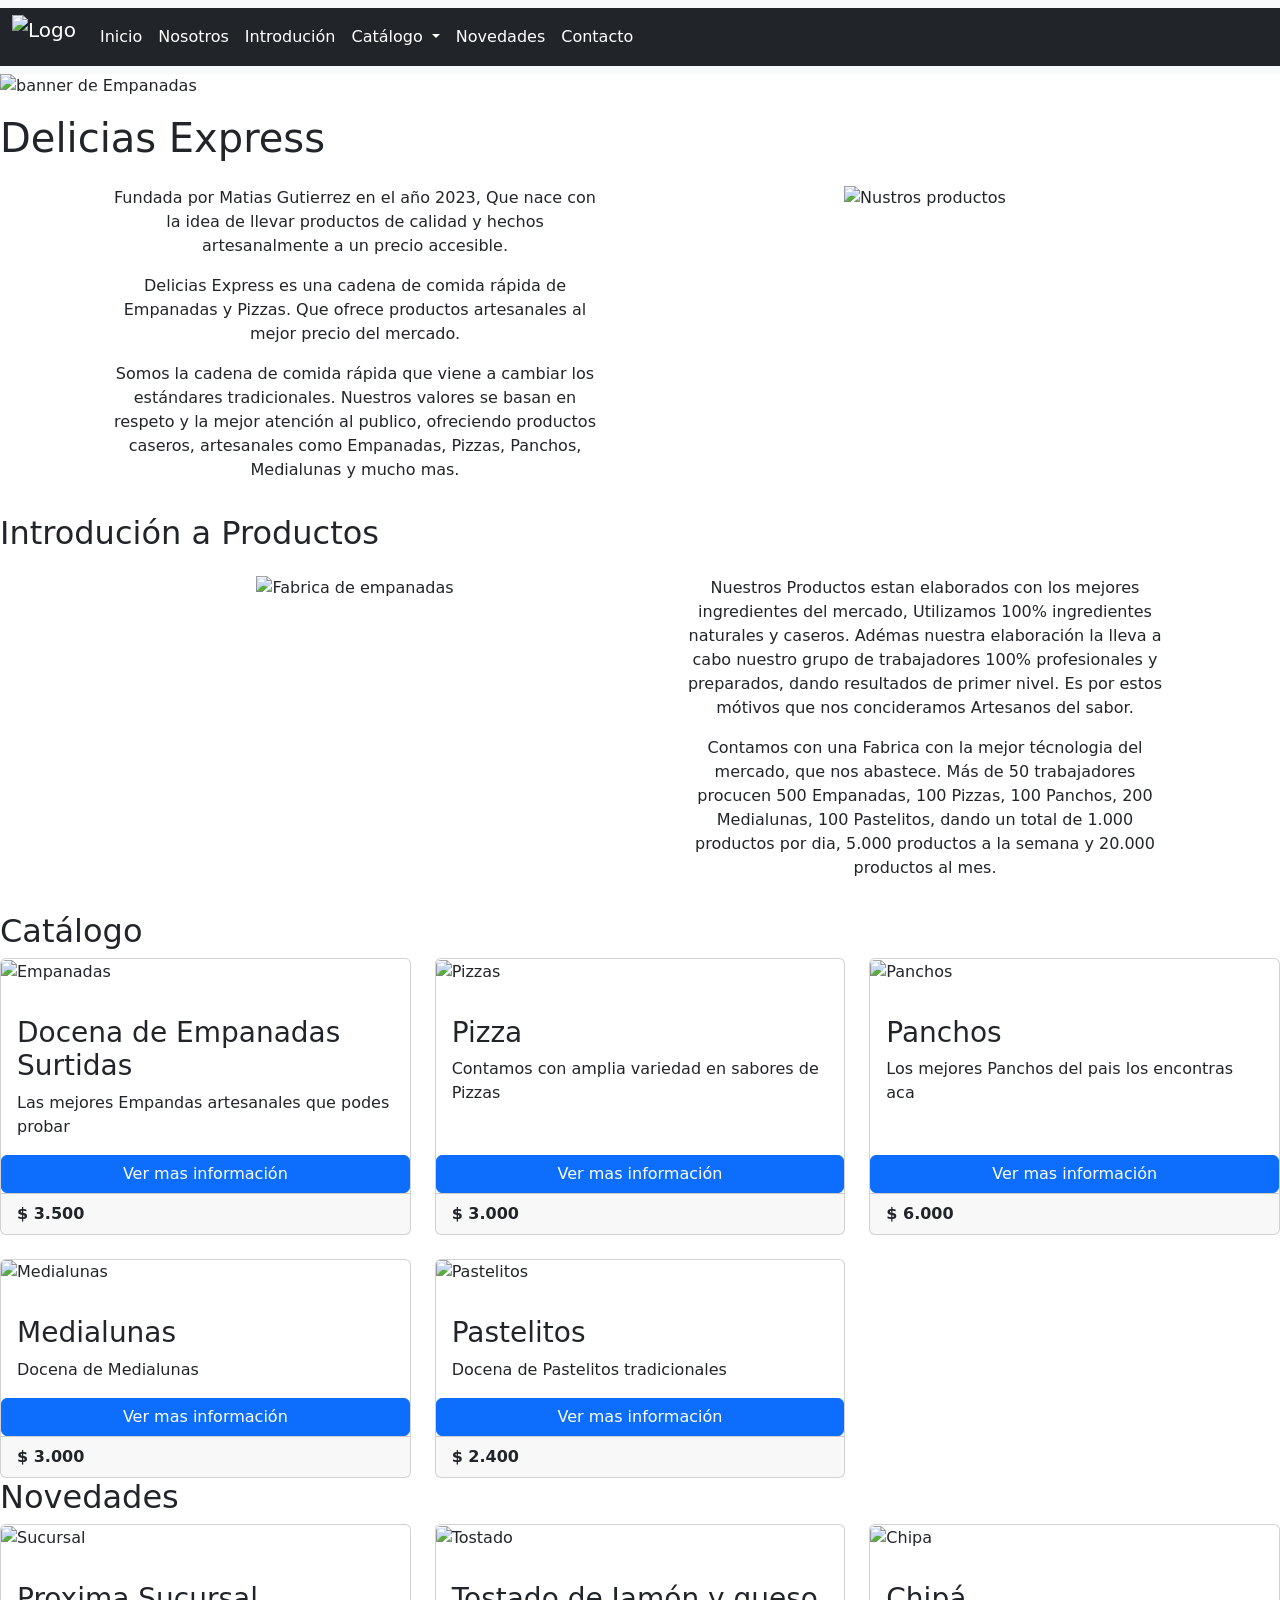
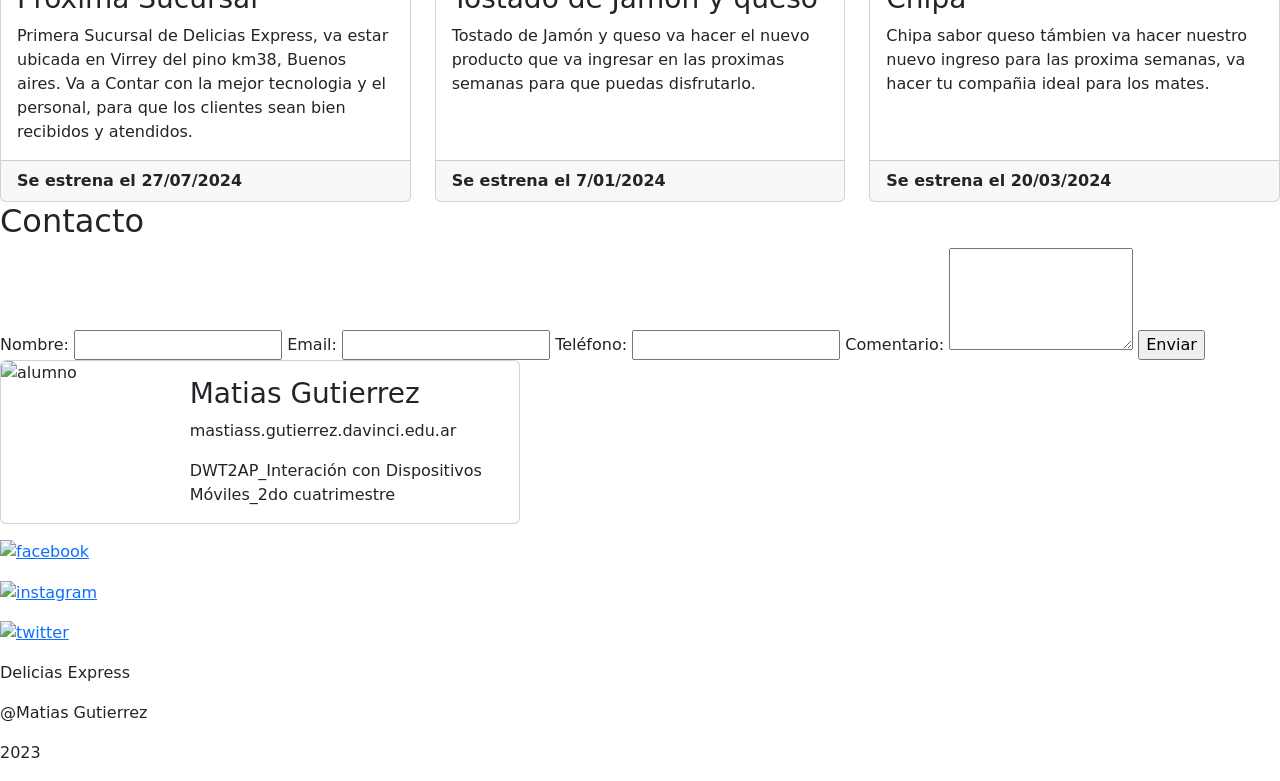
==== index.html @ 2be75b4e "Create index.html" ====
<!DOCTYPE html>
<html lang="es">
<head>
    <meta charset="UTF-8">
    <meta name="viewport" content="width=device-width, initial-scale=1.0">
    <link href="https://cdn.jsdelivr.net/npm/bootstrap@5.3.2/dist/css/bootstrap.min.css" rel="stylesheet" integrity="sha384-T3c6CoIi6uLrA9TneNEoa7RxnatzjcDSCmG1MXxSR1GAsXEV/Dwwykc2MPK8M2HN" crossorigin="anonymous">
    <link rel="stylesheet" href="css/estilo.css">
    <link rel="icon" href="img/LOGO.png">
    <title>Delicias Express</title>
</head>
<body>

   <!--Barra de navegación-->
 <header>
  <nav class="navbar navbar-expand-lg bg-body-tertiary ">
    <div class="container-fluid bg-dark">
      <a class="navbar-brand text-white" href="#inicio">

        <figure class="logo">
          <img src="img/LOGO.png" alt="Logo" width="80px">
        </figure>
      </a>
      
      <button class="navbar-toggler bg-light-subtle" type="button" data-bs-toggle="collapse" data-bs-target="#navbarSupportedContent" aria-controls="navbarSupportedContent" aria-expanded="false" >
        <span class="navbar-toggler-icon bg-light-subtle"></span>
      </button>
      <div class="collapse navbar-collapse" id="navbarSupportedContent">
        <ul class="navbar-nav">
          <li class="nav-1">
            <a class="nav-link active text-white" href="#inicio">Inicio</a>
          </li>
          <li class="nav-2">
            <a class="nav-link text-white" href="#nosotros">Nosotros</a>
          </li>
          <li class="nav-3">
            <a class="nav-link text-white" href="#Introdución">Introdución</a>
          </li>
          <li class="nav-item dropdown">
            <a class="nav-link dropdown-toggle text-white" href="#catálogo" role="button" data-bs-toggle="dropdown" aria-expanded="false">
              Catálogo
            </a>
            <ul class="dropdown-menu bg-dark">
              <li><a class="dropdown-item text-white" href="#1">Lo màs vendido</a></li>
              <li><a class="dropdown-item text-white" href="#2">Delicias</a></li>
            </ul>
          </li>
          <li class="nav-4">
            <a class="nav-link text-white" href="#novedades">Novedades</a>
          </li>
          <li class="nav-5">
            <a class="nav-link text-white" href="#contacto">Contacto</a>
          </li>
        </ul>
      </div>
    </div>
  </nav>
</header>

   <!--Carousel-->

  <div id="inicio">
  <div id="carouselExampleIndicators" class="carousel slide">
    <div class="carousel-indicators">
      <button type="button" data-bs-target="#carouselExampleIndicators" data-bs-slide-to="0" class="active" aria-current="true" aria-label="Slide 1"></button>
      <button type="button" data-bs-target="#carouselExampleIndicators" data-bs-slide-to="1" aria-label="Slide 2"></button>
      <button type="button" data-bs-target="#carouselExampleIndicators" data-bs-slide-to="2" aria-label="Slide 3"></button>
    </div>
    <div class="carousel-inner">
      <div class="carousel-item active">
        <figure>
          <img src="img/banner-1.jpg" class="d-block w-100" alt="banner de Empanadas">
        </figure>
      </div>

      <div class="carousel-item">
        <figure>
          <img src="img/banne-2.jpg" class="d-block w-100" alt="banne de Pizzas">
        </figure>
      </div>

      <div class="carousel-item">
        <figure>
          <img src="img/banner-3.jpg" class="d-block w-100" alt="banner de medialunas">
        </figure>
      </div>
    </div>
    <button class="carousel-control-prev" type="button" data-bs-target="#carouselExampleIndicators" data-bs-slide="prev">
      <span class="carousel-control-prev-icon" aria-hidden="true"></span>
      <span class="visually-hidden">Anterior</span>
    </button>
    <button class="carousel-control-next" type="button" data-bs-target="#carouselExampleIndicators" data-bs-slide="next">
      <span class="carousel-control-next-icon" aria-hidden="true"></span>
      <span class="visually-hidden">Proximo</span>
    </button>
    </div>
    </div>

    <main>
       <!--Nosotros-->

          <section id="nosotros">
            <h1>Delicias Express</h1>
            <div class="container px-4 text-center">
              <div class="row gx-5">

                <div class="col">
                  <div class="p-3">
                    <p>Fundada por Matias Gutierrez en el año 2023, Que nace con la idea de llevar productos de calidad y hechos artesanalmente a un precio accesible. </p>
                    <p>Delicias Express es una cadena de comida rápida de Empanadas y Pizzas. Que ofrece productos artesanales al mejor precio del mercado.
                    </p>
                    <p>Somos la cadena de comida rápida que viene a cambiar los estándares tradicionales. Nuestros valores se basan en respeto y la mejor atención al publico, ofreciendo productos caseros, artesanales como Empanadas, Pizzas, Panchos, Medialunas y mucho mas.
                    </p>
                  </div>
                </div>

                <div class="col">
                 <div class="p-3">
                  <figure>
                    <img src="img/productos.jpg" alt="Nustros productos">
                  </figure>
                 </div>
                </div>
              </div>
            </div>
           
        </section>

        <section id="Introdución">
        <h2>Introdución a Productos</h2>
        <div class="container px-4 text-center">
          <div class="row gx-5">
            <div class="col">

             <div class="p-3">
              <figure>
                <img src="img/fabrica.jpg" alt="Fabrica de empanadas">
              </figure>
             </div>
            </div>

            <div class="col">
              <div class="p-3">
                <p>Nuestros Productos estan elaborados con los mejores ingredientes del mercado, Utilizamos 100% ingredientes naturales y caseros. Adémas nuestra elaboración la lleva a cabo nuestro grupo de trabajadores 100% profesionales y preparados, dando resultados de primer nivel. Es por estos mótivos que nos concideramos Artesanos del sabor.</p>
      
                <p>Contamos con una Fabrica con la mejor técnologia del mercado, que nos abastece. Más de 50 trabajadores procucen 500 Empanadas, 100 Pizzas, 100 Panchos, 200 Medialunas, 100 Pastelitos, dando un total de 1.000 productos por dia, 5.000 productos a la semana y 20.000 productos al mes. </p>
              </div>
            </div>
          </div>
        </div>
         
    </section>
       
          <!--Productos-->

          <section id="catálogo">

            <h2>Catálogo</h2>
            <div class="row row-cols-1 row-cols-md-3 g-4">
              <!--Producto 1-->
              <div class="col">
                <div class="card h-100" id="1">
                    <!--Imagen-->
                    <figure>
                      <img src="img/Empanadas.jpg" class="card-img-top" alt="Empanadas">
                    </figure>
                  <div class="card-body">
                      <!--Titulo-->
                    <h3 class="card-title">Docena de Empanadas Surtidas</h3>
                      <!--Texto-->
                    <p class="card-text">Las mejores Empandas artesanales que podes probar</p>
                  </div>
                      <!--Ventana modal-->
                  <button type="button" class="btn btn-primary" data-bs-toggle="modal" data-bs-target="#exampleModal">
                   Ver mas información
                  </button>
                  <div class="modal fade" id="exampleModal" tabindex="-1" aria-labelledby="exampleModalLabel" aria-hidden="true">
                    <div class="modal-dialog">
                      <div class="modal-content">
                        <div class="modal-header">
                          <h3 class="modal-title fs-5" id="exampleModalLabel">Docena de Empanadas Surtidas</h3>
                        </div>
                        <div class="modal-body">
                          <strong>Detalle: Incluye 12 unidades de Empanadas de dintindos sabores a elección, Carne, Pollo, Jamón y queso, Espinaca, Humita, Barbacoa y mucho más.</strong>
                        </div>
                        <figure>
                        <img src="img/Empanadas.jpg" class="img-fluid" alt="Empanadas" id="imagenmodal">
                      </figure>
                        <div class="modal-body">
                         <p>Precio: $ 3.500</p> 
                        </div>
                        <div class="modal-footer">
                          <button type="button" class="btn btn-secondary" data-bs-dismiss="modal">Cerrar</button>
                          <button class="boton01"><a href="archivo.html">Comprar</a></button>
                        </div>
                      </div>
                    </div>
                  </div>
                    <!--Precio-->
                  <div class="card-footer">
                    <strong>$ 3.500</strong>
                  </div>
                </div>
              </div>
  
              <!--Producto 2-->
              <div class="col">
                <div class="card h-100" id="01">
                   <!--Imagen-->
                   <figure>
                     <img src="img/Pizza.jpg" class="card-img-top" alt="Pizzas">
                   </figure>
                  <div class="card-body">
                     <!--Titulo-->
                    <h3 class="card-title">Pizza</h3>
                     <!--Texto-->
                    <p class="card-text">Contamos con amplia variedad en sabores de Pizzas</p>
                  </div>
                   <!--Ventana modal-->
                  <button type="button" class="btn btn-primary" data-bs-toggle="modal" data-bs-target="#dosModal">
                    Ver mas información
                  </button>
                  <div class="modal fade" id="dosModal" tabindex="-1" aria-labelledby="dosModalLabel" aria-hidden="true">
                    <div class="modal-dialog">
                      <div class="modal-content">
                        <div class="modal-header">
                          <h3 class="modal-title fs-5" id="dosModalLabel">Pizzas</h3>
                          <button type="button" class="btn-close" data-bs-dismiss="modal" aria-label="Close"></button>
                        </div>
                        <div class="modal-body">
                          <strong>Detalle: Contamos con variedad en sabores de Pizzas como, Pizza Muzarella, Pizza de Jamón y morron, Pizza Napolitana y mucho más.</strong>  
                        </div>
                        <figure>
                        <img src="img/Pizza.jpg" class="img-fluid" alt="Pizzas" >
                        </figure>
                        <div class="modal-body">
                         <p>Precio: $ 3.000</p>
                        </div>
                        <div class="modal-footer">
                          <button type="button" class="btn btn-secondary" data-bs-dismiss="modal">Cerrar</button>
                          <button class="boton01"><a href="archivo.html">Comprar</a></button>
                        </div>
                      </div>
                    </div>
                  </div>
                   <!--Precio-->
                  <div class="card-footer">
                    <strong>$ 3.000</strong>
                  </div>
                </div>
              </div>
  
              <!--Producto 3-->
              <div class="col">
                <div class="card h-100" id="001">
                   <!--Imagen-->
                   <figure>
                     <img src="img/panchos.jpg" class="card-img-top" alt="Panchos">
                   </figure>
                  <div class="card-body">
                     <!--Titulo-->
                    <h3 class="card-title">Panchos</h3>
                     <!--Texto-->
                    <p class="card-text">Los mejores Panchos del pais los encontras aca</p>
                  </div>
                    <!--Ventana modal-->
                  <button type="button" class="btn btn-primary" data-bs-toggle="modal" data-bs-target="#tresModal">
                    Ver mas información
                  </button>
                  <div class="modal fade" id="tresModal" tabindex="-1" aria-labelledby="tresModalLabel" aria-hidden="true">
                    <div class="modal-dialog">
                      <div class="modal-content">
                        <div class="modal-header">
                          <h3 class="modal-title fs-5" id="tresModalLabel">Panchos</h3>
                          <button type="button" class="btn-close" data-bs-dismiss="modal" aria-label="Close"></button>
                        </div>
                        <div class="modal-body">
                          <strong>Detalle: Incluye 4 unidades de Panchos de difrentes sabores. Podes escoger entre Pancho argentino, Pancho americano, Pancho mexicano, Pancho aleman. y mucho más.</strong>
                        </div>
                        <figure>
                        <img src="img/panchos.jpg" class="img-fluid" alt="Panchos">
                        </figure>
                        <div class="modal-body">
                         <p>Precio: $ 6.000</p> 
                        </div>
                        <div class="modal-footer">
                          <button type="button" class="btn btn-secondary" data-bs-dismiss="modal">Cerrar</button>
                          <button class="boton01"><a href="archivo.html">Comprar</a></button>
                        </div>
                      </div>
                    </div>
                  </div>
                   <!--Precio-->
                  <div class="card-footer">
                    <strong>$ 6.000</strong>
                  </div>
                </div>
              </div>
  
              <!--Producto 4-->
              <div class="col">
                  <div class="card h-100" id="2">
                    <!--Imagen-->
                    <figure>
                      <img src="img/medialunas.jpg" class="card-img-top" alt="Medialunas">
                    </figure>
                    <div class="card-body">
                      <!--Titulo-->
                      <h3 class="card-title">Medialunas</h3>
                      <!--Texto-->
                      <p class="card-text">Docena de Medialunas</p>
                    </div>
                      <!--Ventana modal-->
                    <button type="button" class="btn btn-primary" data-bs-toggle="modal" data-bs-target="#cuatroModal">
                      Ver mas información
                    </button>
                    <div class="modal fade" id="cuatroModal" tabindex="-1" aria-labelledby="cuatroModalLabel" aria-hidden="true">
                      <div class="modal-dialog">
                        <div class="modal-content">
                          <div class="modal-header">
                            <h3 class="modal-title fs-5" id="cuatroModalLabel">Medialunas</h3>
                            <button type="button" class="btn-close" data-bs-dismiss="modal" aria-label="Close"></button>
                          </div>
                          <div class="modal-body">
                            <strong>Detalle: Incluye 12 unidades de Medialunas de manteca o grasa. Podes combinarlas támbien.</strong>
                          </div>
                          <figure>
                          <img src="img/medialunas.jpg" class="img-fluid" alt="Medialunas" >
                        </figure>
                          <div class="modal-body">
                          <p>Precio: $ 3.000</p> 
                          </div>
                          <div class="modal-footer">
                            <button type="button" class="btn btn-secondary" data-bs-dismiss="modal">Cerrar</button>
                            <button class="boton01"><a href="archivo.html">Comprar</a></button>
                          </div>
                        </div>
                      </div>
                    </div>
                      <!--Precio-->
                    <div class="card-footer">
                      <strong>$ 3.000</strong>
                    </div>
                  </div>
                </div>
  
                <!--Producto 5-->
                <div class="col">
                  <div class="card h-100" id="02">
                    <!--Imagen-->
                    <figure>
                      <img src="img/pastelitos.jpg" class="card-img-top" alt="Pastelitos">
                    </figure>
                    <div class="card-body">
                      <!--Titulo-->
                      <h3 class="card-title">Pastelitos</h3>
                      <!--Texto-->
                      <p class="card-text">Docena de Pastelitos tradicionales</p>
                    </div>
                    <!--Ventana modal-->
                    <button type="button" class="btn btn-primary" data-bs-toggle="modal" data-bs-target="#cincoModal">
                      Ver mas información
                    </button>
                    <div class="modal fade" id="cincoModal" tabindex="-1" aria-labelledby="cincoModalLabel" aria-hidden="true">
                      <div class="modal-dialog">
                        <div class="modal-content">
                          <div class="modal-header">
                            <h3 class="modal-title fs-5" id="cincoModalLabel">Pastelitos</h3>
                            <button type="button" class="btn-close" data-bs-dismiss="modal" aria-label="Close"></button>
                          </div>
                          <div class="modal-body">
                           <strong>Detalle: Incluye 12 unidades de Pastelitos de menbrillo y batata, ideal para acompañar con el mate o café.</strong> 
  
                          </div>
                          <figure>
                          <img src="img/pastelitos.jpg" class="img-fluid" alt="Pastelitos" >
                        </figure>
                          <div class="modal-body">
                            <p>Precio: $ 2.400</p> 
                          </div>
                          <div class="modal-footer">
                            <button type="button" class="btn btn-secondary" data-bs-dismiss="modal">Cerrar</button>
                            <button class="boton01"><a href="archivo.html">Comprar</a></button>
                          </div>
                        </div>
                      </div>
                    </div>
            
                    <!--Precio-->
                    <div class="card-footer">
                   <strong>$ 2.400</strong>
                    </div>
                  </div>
                </div>
            </div>
          </section>

        <!--Novedades-->
        <section id="novedades">

          <h2>Novedades</h2>
          <div class="row row-cols-1 row-cols-md-3 g-4">
            <div class="col">
              <div class="card h-100">
                <figure>
                  <img src="img/franquicia.jpg" class="card-img-top" alt="Sucursal">
                </figure>
                <div class="card-body">
                  <h3 class="card-title">Proxima Sucursal</h3>
                  <p class="card-text">Primera Sucursal de Delicias Express, va estar ubicada en Virrey del pino km38, Buenos aires.
                   Va a Contar con la mejor tecnologia y el personal, para que los clientes sean bien recibidos y atendidos.
                  </p>
                </div>
                <div class="card-footer">
                  <strong>Se estrena el 27/07/2024</strong>
                </div>
              </div>
            </div>
            <div class="col">
              <div class="card h-100">
                <figure>
                  <img src="img/tostado.jpg" class="card-img-top" alt="Tostado">
                </figure>
                <div class="card-body">
                  <h3 class="card-title">Tostado de Jamón y queso</h3>
                  <p class="card-text">Tostado de Jamón y queso va hacer el nuevo producto que va ingresar en las proximas semanas para que puedas disfrutarlo. </p>
                </div>
                <div class="card-footer">
                  <small class="text-body-secondary"></small>
                <strong>Se estrena el 7/01/2024</strong>
                </div>
              </div>
            </div>
            <div class="col">
              <div class="card h-100">
                <figure>
                  <img src="img/chipa.jpg" class="card-img-top" alt="Chipa">
                </figure>
                <div class="card-body">
                  <h3 class="card-title">Chipá</h3>
                  <p class="card-text">Chipa sabor queso támbien va hacer nuestro nuevo ingreso para las proxima semanas, va hacer tu compañia ideal para los mates.</p>
                </div>
                <div class="card-footer">
                 <strong>Se estrena el 20/03/2024</strong>
                </div>
              </div>
            </div>
          </div>
        </section>

        <!--Contacto-->      
        <section id="contacto">
          <h2>Contacto</h2>

          <div class="formulario">
            <form action="#" method="post">
              <label for="nombre">Nombre:</label>
              <input type="text" id="nombre" name="nombre" required>
              
              <label for="email">Email:</label>
              <input type="email" id="email" name="email" required>
              
              <label for="telefono">Teléfono:</label>
              <input type="tel" id="telefono" name="telefono" required>
              
              <label for="comentario">Comentario:</label>
              <textarea id="comentario" name="comentario" rows="4" required></textarea>
              
              <input type="submit" value="Enviar">
            </form>
          </div>
        </section>
      </main>
      
       <!--Datos de alumnos-->
      <footer>
       <div id="datos">
        <div class="card mb-3" style="max-width: 520px;">
          <div class="row g-0">
            <div class="col-md-4">
                <img src="img/Imagen-mia.jpg" class="img-fluid rounded-start" alt="alumno">
            </div>
            <div class="col-md-8">
              <div class="card-body">
                <h3 class="card-title">Matias Gutierrez</h3>
                <p class="card-text">mastiass.gutierrez.davinci.edu.ar</p>
                <p class="card-text">DWT2AP_Interación con Dispositivos Móviles_2do cuatrimestre</p>
              </div>
            </div>
          </div>
        </div>
      </div>
      <div id="info">
        <div class="logofooter2">
        <figure>
            <a href="https://www.facebook.com/"><img src="img/facebook.png" alt="facebook"></a>
        </figure>
        <figure>
            <a href="https://www.instagram.com/"><img src="img/instagram.png" alt="instagram"></a>
        </figure>
        <figure>
            <a href="https://www.twitter.com/"><img src="img/twitter.png" alt="twitter"></a>
        </figure>
    </div>
        <div>
        <p>Delicias Express</p>
        <p>@Matias Gutierrez</p>
        <p>2023</p>
        </div>
    </div>
      </footer>
      
      <script src="https://cdn.jsdelivr.net/npm/bootstrap@5.3.2/dist/js/bootstrap.bundle.min.js" integrity="sha384-C6RzsynM9kWDrMNeT87bh95OGNyZPhcTNXj1NW7RuBCsyN/o0jlpcV8Qyq46cDfL" crossorigin="anonymous"></script>
</body>
</html>
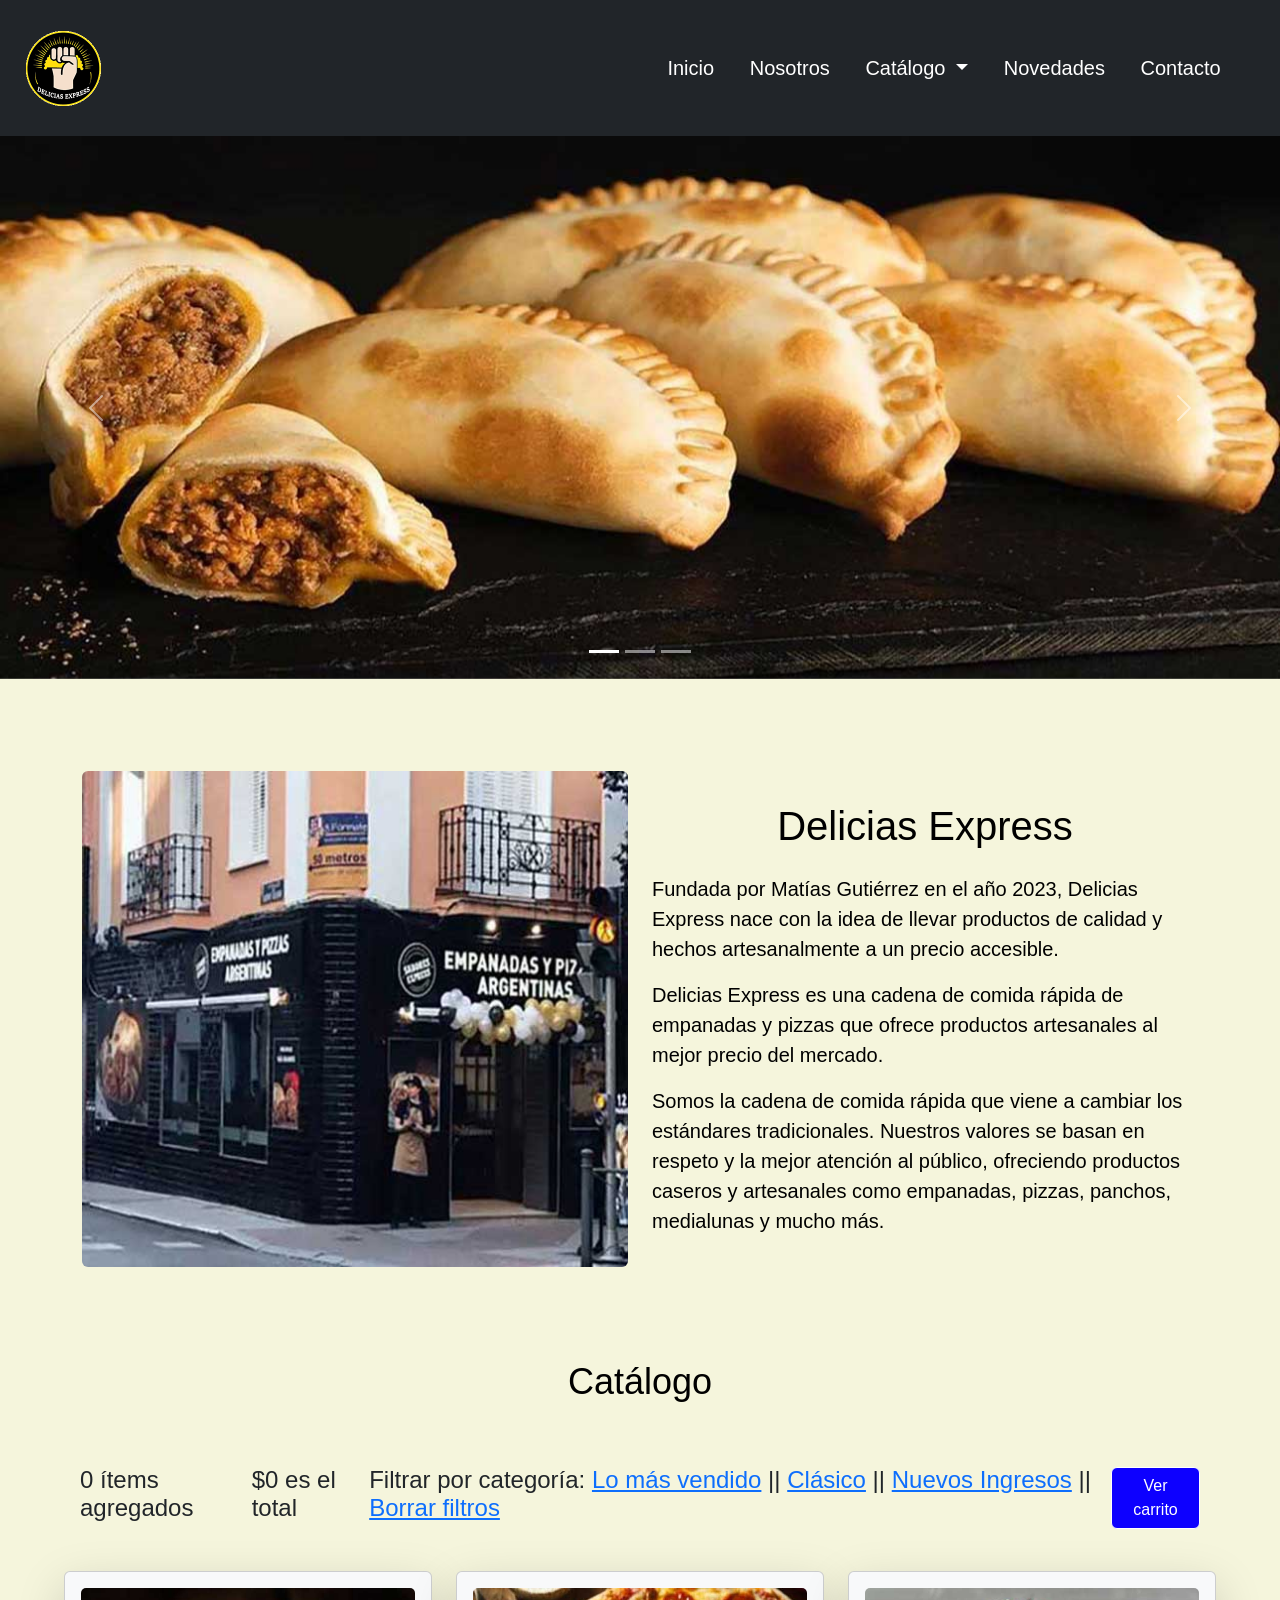
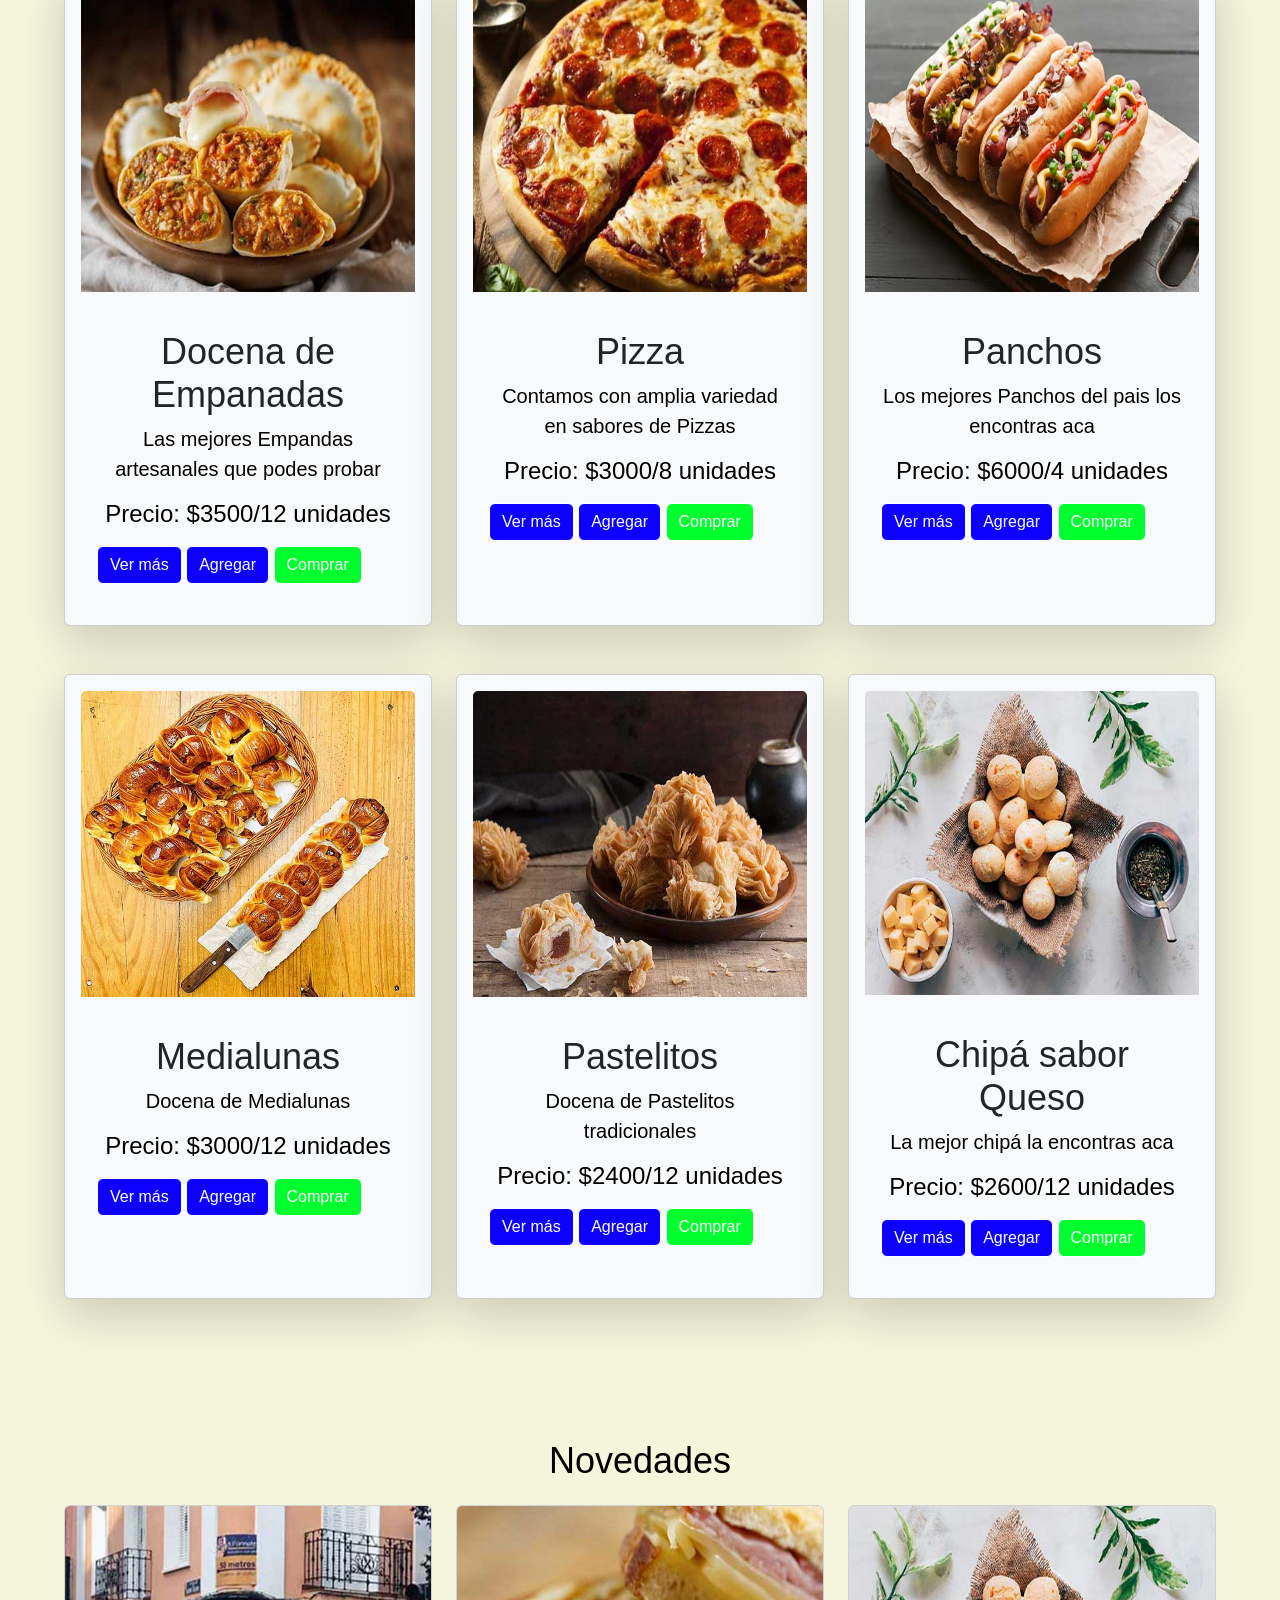
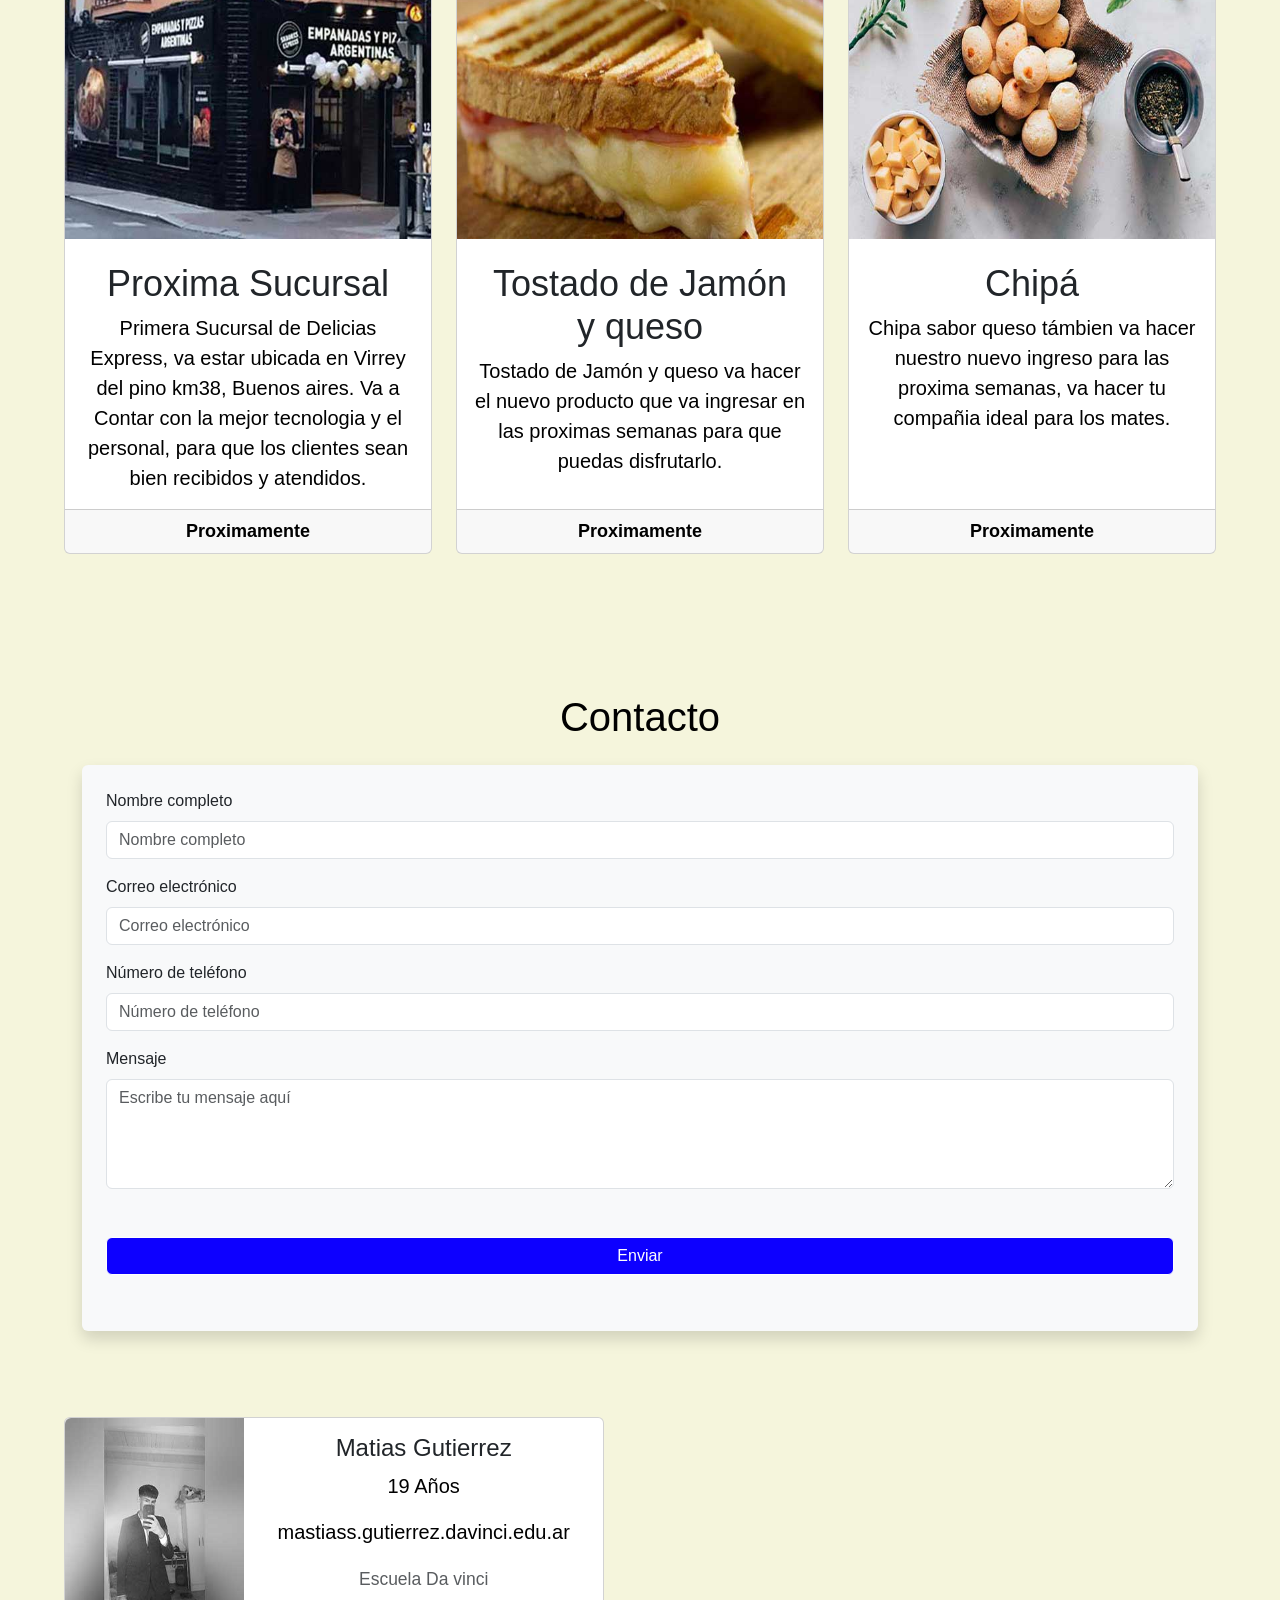
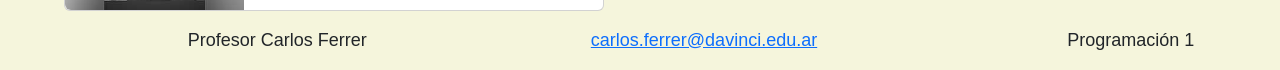
==== commit c4ea0aaa: "Add files via upload" ====
--- a/index.html
+++ b/index.html
@@ -1,514 +1,613 @@
-<!DOCTYPE html>
-<html lang="es">
-<head>
-    <meta charset="UTF-8">
-    <meta name="viewport" content="width=device-width, initial-scale=1.0">
-    <link href="https://cdn.jsdelivr.net/npm/bootstrap@5.3.2/dist/css/bootstrap.min.css" rel="stylesheet" integrity="sha384-T3c6CoIi6uLrA9TneNEoa7RxnatzjcDSCmG1MXxSR1GAsXEV/Dwwykc2MPK8M2HN" crossorigin="anonymous">
-    <link rel="stylesheet" href="css/estilo.css">
-    <link rel="icon" href="img/LOGO.png">
-    <title>Delicias Express</title>
-</head>
-<body>
-
-   <!--Barra de navegación-->
- <header>
-  <nav class="navbar navbar-expand-lg bg-body-tertiary ">
-    <div class="container-fluid bg-dark">
-      <a class="navbar-brand text-white" href="#inicio">
-
-        <figure class="logo">
-          <img src="img/LOGO.png" alt="Logo" width="80px">
-        </figure>
-      </a>
-      
-      <button class="navbar-toggler bg-light-subtle" type="button" data-bs-toggle="collapse" data-bs-target="#navbarSupportedContent" aria-controls="navbarSupportedContent" aria-expanded="false" >
-        <span class="navbar-toggler-icon bg-light-subtle"></span>
-      </button>
-      <div class="collapse navbar-collapse" id="navbarSupportedContent">
-        <ul class="navbar-nav">
-          <li class="nav-1">
-            <a class="nav-link active text-white" href="#inicio">Inicio</a>
-          </li>
-          <li class="nav-2">
-            <a class="nav-link text-white" href="#nosotros">Nosotros</a>
-          </li>
-          <li class="nav-3">
-            <a class="nav-link text-white" href="#Introdución">Introdución</a>
-          </li>
-          <li class="nav-item dropdown">
-            <a class="nav-link dropdown-toggle text-white" href="#catálogo" role="button" data-bs-toggle="dropdown" aria-expanded="false">
-              Catálogo
-            </a>
-            <ul class="dropdown-menu bg-dark">
-              <li><a class="dropdown-item text-white" href="#1">Lo màs vendido</a></li>
-              <li><a class="dropdown-item text-white" href="#2">Delicias</a></li>
-            </ul>
-          </li>
-          <li class="nav-4">
-            <a class="nav-link text-white" href="#novedades">Novedades</a>
-          </li>
-          <li class="nav-5">
-            <a class="nav-link text-white" href="#contacto">Contacto</a>
-          </li>
-        </ul>
-      </div>
-    </div>
-  </nav>
-</header>
-
-   <!--Carousel-->
-
-  <div id="inicio">
-  <div id="carouselExampleIndicators" class="carousel slide">
-    <div class="carousel-indicators">
-      <button type="button" data-bs-target="#carouselExampleIndicators" data-bs-slide-to="0" class="active" aria-current="true" aria-label="Slide 1"></button>
-      <button type="button" data-bs-target="#carouselExampleIndicators" data-bs-slide-to="1" aria-label="Slide 2"></button>
-      <button type="button" data-bs-target="#carouselExampleIndicators" data-bs-slide-to="2" aria-label="Slide 3"></button>
-    </div>
-    <div class="carousel-inner">
-      <div class="carousel-item active">
-        <figure>
-          <img src="img/banner-1.jpg" class="d-block w-100" alt="banner de Empanadas">
-        </figure>
-      </div>
-
-      <div class="carousel-item">
-        <figure>
-          <img src="img/banne-2.jpg" class="d-block w-100" alt="banne de Pizzas">
-        </figure>
-      </div>
-
-      <div class="carousel-item">
-        <figure>
-          <img src="img/banner-3.jpg" class="d-block w-100" alt="banner de medialunas">
-        </figure>
-      </div>
-    </div>
-    <button class="carousel-control-prev" type="button" data-bs-target="#carouselExampleIndicators" data-bs-slide="prev">
-      <span class="carousel-control-prev-icon" aria-hidden="true"></span>
-      <span class="visually-hidden">Anterior</span>
-    </button>
-    <button class="carousel-control-next" type="button" data-bs-target="#carouselExampleIndicators" data-bs-slide="next">
-      <span class="carousel-control-next-icon" aria-hidden="true"></span>
-      <span class="visually-hidden">Proximo</span>
-    </button>
-    </div>
-    </div>
-
-    <main>
-       <!--Nosotros-->
-
-          <section id="nosotros">
-            <h1>Delicias Express</h1>
-            <div class="container px-4 text-center">
-              <div class="row gx-5">
-
-                <div class="col">
-                  <div class="p-3">
-                    <p>Fundada por Matias Gutierrez en el año 2023, Que nace con la idea de llevar productos de calidad y hechos artesanalmente a un precio accesible. </p>
-                    <p>Delicias Express es una cadena de comida rápida de Empanadas y Pizzas. Que ofrece productos artesanales al mejor precio del mercado.
-                    </p>
-                    <p>Somos la cadena de comida rápida que viene a cambiar los estándares tradicionales. Nuestros valores se basan en respeto y la mejor atención al publico, ofreciendo productos caseros, artesanales como Empanadas, Pizzas, Panchos, Medialunas y mucho mas.
-                    </p>
-                  </div>
-                </div>
-
-                <div class="col">
-                 <div class="p-3">
-                  <figure>
-                    <img src="img/productos.jpg" alt="Nustros productos">
-                  </figure>
-                 </div>
-                </div>
-              </div>
-            </div>
-           
-        </section>
-
-        <section id="Introdución">
-        <h2>Introdución a Productos</h2>
-        <div class="container px-4 text-center">
-          <div class="row gx-5">
-            <div class="col">
-
-             <div class="p-3">
-              <figure>
-                <img src="img/fabrica.jpg" alt="Fabrica de empanadas">
-              </figure>
-             </div>
-            </div>
-
-            <div class="col">
-              <div class="p-3">
-                <p>Nuestros Productos estan elaborados con los mejores ingredientes del mercado, Utilizamos 100% ingredientes naturales y caseros. Adémas nuestra elaboración la lleva a cabo nuestro grupo de trabajadores 100% profesionales y preparados, dando resultados de primer nivel. Es por estos mótivos que nos concideramos Artesanos del sabor.</p>
-      
-                <p>Contamos con una Fabrica con la mejor técnologia del mercado, que nos abastece. Más de 50 trabajadores procucen 500 Empanadas, 100 Pizzas, 100 Panchos, 200 Medialunas, 100 Pastelitos, dando un total de 1.000 productos por dia, 5.000 productos a la semana y 20.000 productos al mes. </p>
-              </div>
-            </div>
-          </div>
-        </div>
-         
-    </section>
-       
-          <!--Productos-->
-
-          <section id="catálogo">
-
-            <h2>Catálogo</h2>
-            <div class="row row-cols-1 row-cols-md-3 g-4">
-              <!--Producto 1-->
-              <div class="col">
-                <div class="card h-100" id="1">
-                    <!--Imagen-->
-                    <figure>
-                      <img src="img/Empanadas.jpg" class="card-img-top" alt="Empanadas">
-                    </figure>
-                  <div class="card-body">
-                      <!--Titulo-->
-                    <h3 class="card-title">Docena de Empanadas Surtidas</h3>
-                      <!--Texto-->
-                    <p class="card-text">Las mejores Empandas artesanales que podes probar</p>
-                  </div>
-                      <!--Ventana modal-->
-                  <button type="button" class="btn btn-primary" data-bs-toggle="modal" data-bs-target="#exampleModal">
-                   Ver mas información
-                  </button>
-                  <div class="modal fade" id="exampleModal" tabindex="-1" aria-labelledby="exampleModalLabel" aria-hidden="true">
-                    <div class="modal-dialog">
-                      <div class="modal-content">
-                        <div class="modal-header">
-                          <h3 class="modal-title fs-5" id="exampleModalLabel">Docena de Empanadas Surtidas</h3>
-                        </div>
-                        <div class="modal-body">
-                          <strong>Detalle: Incluye 12 unidades de Empanadas de dintindos sabores a elección, Carne, Pollo, Jamón y queso, Espinaca, Humita, Barbacoa y mucho más.</strong>
-                        </div>
-                        <figure>
-                        <img src="img/Empanadas.jpg" class="img-fluid" alt="Empanadas" id="imagenmodal">
-                      </figure>
-                        <div class="modal-body">
-                         <p>Precio: $ 3.500</p> 
-                        </div>
-                        <div class="modal-footer">
-                          <button type="button" class="btn btn-secondary" data-bs-dismiss="modal">Cerrar</button>
-                          <button class="boton01"><a href="archivo.html">Comprar</a></button>
-                        </div>
-                      </div>
-                    </div>
-                  </div>
-                    <!--Precio-->
-                  <div class="card-footer">
-                    <strong>$ 3.500</strong>
-                  </div>
-                </div>
-              </div>
-  
-              <!--Producto 2-->
-              <div class="col">
-                <div class="card h-100" id="01">
-                   <!--Imagen-->
-                   <figure>
-                     <img src="img/Pizza.jpg" class="card-img-top" alt="Pizzas">
-                   </figure>
-                  <div class="card-body">
-                     <!--Titulo-->
-                    <h3 class="card-title">Pizza</h3>
-                     <!--Texto-->
-                    <p class="card-text">Contamos con amplia variedad en sabores de Pizzas</p>
-                  </div>
-                   <!--Ventana modal-->
-                  <button type="button" class="btn btn-primary" data-bs-toggle="modal" data-bs-target="#dosModal">
-                    Ver mas información
-                  </button>
-                  <div class="modal fade" id="dosModal" tabindex="-1" aria-labelledby="dosModalLabel" aria-hidden="true">
-                    <div class="modal-dialog">
-                      <div class="modal-content">
-                        <div class="modal-header">
-                          <h3 class="modal-title fs-5" id="dosModalLabel">Pizzas</h3>
-                          <button type="button" class="btn-close" data-bs-dismiss="modal" aria-label="Close"></button>
-                        </div>
-                        <div class="modal-body">
-                          <strong>Detalle: Contamos con variedad en sabores de Pizzas como, Pizza Muzarella, Pizza de Jamón y morron, Pizza Napolitana y mucho más.</strong>  
-                        </div>
-                        <figure>
-                        <img src="img/Pizza.jpg" class="img-fluid" alt="Pizzas" >
-                        </figure>
-                        <div class="modal-body">
-                         <p>Precio: $ 3.000</p>
-                        </div>
-                        <div class="modal-footer">
-                          <button type="button" class="btn btn-secondary" data-bs-dismiss="modal">Cerrar</button>
-                          <button class="boton01"><a href="archivo.html">Comprar</a></button>
-                        </div>
-                      </div>
-                    </div>
-                  </div>
-                   <!--Precio-->
-                  <div class="card-footer">
-                    <strong>$ 3.000</strong>
-                  </div>
-                </div>
-              </div>
-  
-              <!--Producto 3-->
-              <div class="col">
-                <div class="card h-100" id="001">
-                   <!--Imagen-->
-                   <figure>
-                     <img src="img/panchos.jpg" class="card-img-top" alt="Panchos">
-                   </figure>
-                  <div class="card-body">
-                     <!--Titulo-->
-                    <h3 class="card-title">Panchos</h3>
-                     <!--Texto-->
-                    <p class="card-text">Los mejores Panchos del pais los encontras aca</p>
-                  </div>
-                    <!--Ventana modal-->
-                  <button type="button" class="btn btn-primary" data-bs-toggle="modal" data-bs-target="#tresModal">
-                    Ver mas información
-                  </button>
-                  <div class="modal fade" id="tresModal" tabindex="-1" aria-labelledby="tresModalLabel" aria-hidden="true">
-                    <div class="modal-dialog">
-                      <div class="modal-content">
-                        <div class="modal-header">
-                          <h3 class="modal-title fs-5" id="tresModalLabel">Panchos</h3>
-                          <button type="button" class="btn-close" data-bs-dismiss="modal" aria-label="Close"></button>
-                        </div>
-                        <div class="modal-body">
-                          <strong>Detalle: Incluye 4 unidades de Panchos de difrentes sabores. Podes escoger entre Pancho argentino, Pancho americano, Pancho mexicano, Pancho aleman. y mucho más.</strong>
-                        </div>
-                        <figure>
-                        <img src="img/panchos.jpg" class="img-fluid" alt="Panchos">
-                        </figure>
-                        <div class="modal-body">
-                         <p>Precio: $ 6.000</p> 
-                        </div>
-                        <div class="modal-footer">
-                          <button type="button" class="btn btn-secondary" data-bs-dismiss="modal">Cerrar</button>
-                          <button class="boton01"><a href="archivo.html">Comprar</a></button>
-                        </div>
-                      </div>
-                    </div>
-                  </div>
-                   <!--Precio-->
-                  <div class="card-footer">
-                    <strong>$ 6.000</strong>
-                  </div>
-                </div>
-              </div>
-  
-              <!--Producto 4-->
-              <div class="col">
-                  <div class="card h-100" id="2">
-                    <!--Imagen-->
-                    <figure>
-                      <img src="img/medialunas.jpg" class="card-img-top" alt="Medialunas">
-                    </figure>
-                    <div class="card-body">
-                      <!--Titulo-->
-                      <h3 class="card-title">Medialunas</h3>
-                      <!--Texto-->
-                      <p class="card-text">Docena de Medialunas</p>
-                    </div>
-                      <!--Ventana modal-->
-                    <button type="button" class="btn btn-primary" data-bs-toggle="modal" data-bs-target="#cuatroModal">
-                      Ver mas información
-                    </button>
-                    <div class="modal fade" id="cuatroModal" tabindex="-1" aria-labelledby="cuatroModalLabel" aria-hidden="true">
-                      <div class="modal-dialog">
-                        <div class="modal-content">
-                          <div class="modal-header">
-                            <h3 class="modal-title fs-5" id="cuatroModalLabel">Medialunas</h3>
-                            <button type="button" class="btn-close" data-bs-dismiss="modal" aria-label="Close"></button>
-                          </div>
-                          <div class="modal-body">
-                            <strong>Detalle: Incluye 12 unidades de Medialunas de manteca o grasa. Podes combinarlas támbien.</strong>
-                          </div>
-                          <figure>
-                          <img src="img/medialunas.jpg" class="img-fluid" alt="Medialunas" >
-                        </figure>
-                          <div class="modal-body">
-                          <p>Precio: $ 3.000</p> 
-                          </div>
-                          <div class="modal-footer">
-                            <button type="button" class="btn btn-secondary" data-bs-dismiss="modal">Cerrar</button>
-                            <button class="boton01"><a href="archivo.html">Comprar</a></button>
-                          </div>
-                        </div>
-                      </div>
-                    </div>
-                      <!--Precio-->
-                    <div class="card-footer">
-                      <strong>$ 3.000</strong>
-                    </div>
-                  </div>
-                </div>
-  
-                <!--Producto 5-->
-                <div class="col">
-                  <div class="card h-100" id="02">
-                    <!--Imagen-->
-                    <figure>
-                      <img src="img/pastelitos.jpg" class="card-img-top" alt="Pastelitos">
-                    </figure>
-                    <div class="card-body">
-                      <!--Titulo-->
-                      <h3 class="card-title">Pastelitos</h3>
-                      <!--Texto-->
-                      <p class="card-text">Docena de Pastelitos tradicionales</p>
-                    </div>
-                    <!--Ventana modal-->
-                    <button type="button" class="btn btn-primary" data-bs-toggle="modal" data-bs-target="#cincoModal">
-                      Ver mas información
-                    </button>
-                    <div class="modal fade" id="cincoModal" tabindex="-1" aria-labelledby="cincoModalLabel" aria-hidden="true">
-                      <div class="modal-dialog">
-                        <div class="modal-content">
-                          <div class="modal-header">
-                            <h3 class="modal-title fs-5" id="cincoModalLabel">Pastelitos</h3>
-                            <button type="button" class="btn-close" data-bs-dismiss="modal" aria-label="Close"></button>
-                          </div>
-                          <div class="modal-body">
-                           <strong>Detalle: Incluye 12 unidades de Pastelitos de menbrillo y batata, ideal para acompañar con el mate o café.</strong> 
-  
-                          </div>
-                          <figure>
-                          <img src="img/pastelitos.jpg" class="img-fluid" alt="Pastelitos" >
-                        </figure>
-                          <div class="modal-body">
-                            <p>Precio: $ 2.400</p> 
-                          </div>
-                          <div class="modal-footer">
-                            <button type="button" class="btn btn-secondary" data-bs-dismiss="modal">Cerrar</button>
-                            <button class="boton01"><a href="archivo.html">Comprar</a></button>
-                          </div>
-                        </div>
-                      </div>
-                    </div>
-            
-                    <!--Precio-->
-                    <div class="card-footer">
-                   <strong>$ 2.400</strong>
-                    </div>
-                  </div>
-                </div>
-            </div>
-          </section>
-
-        <!--Novedades-->
-        <section id="novedades">
-
-          <h2>Novedades</h2>
-          <div class="row row-cols-1 row-cols-md-3 g-4">
-            <div class="col">
-              <div class="card h-100">
-                <figure>
-                  <img src="img/franquicia.jpg" class="card-img-top" alt="Sucursal">
-                </figure>
-                <div class="card-body">
-                  <h3 class="card-title">Proxima Sucursal</h3>
-                  <p class="card-text">Primera Sucursal de Delicias Express, va estar ubicada en Virrey del pino km38, Buenos aires.
-                   Va a Contar con la mejor tecnologia y el personal, para que los clientes sean bien recibidos y atendidos.
-                  </p>
-                </div>
-                <div class="card-footer">
-                  <strong>Se estrena el 27/07/2024</strong>
-                </div>
-              </div>
-            </div>
-            <div class="col">
-              <div class="card h-100">
-                <figure>
-                  <img src="img/tostado.jpg" class="card-img-top" alt="Tostado">
-                </figure>
-                <div class="card-body">
-                  <h3 class="card-title">Tostado de Jamón y queso</h3>
-                  <p class="card-text">Tostado de Jamón y queso va hacer el nuevo producto que va ingresar en las proximas semanas para que puedas disfrutarlo. </p>
-                </div>
-                <div class="card-footer">
-                  <small class="text-body-secondary"></small>
-                <strong>Se estrena el 7/01/2024</strong>
-                </div>
-              </div>
-            </div>
-            <div class="col">
-              <div class="card h-100">
-                <figure>
-                  <img src="img/chipa.jpg" class="card-img-top" alt="Chipa">
-                </figure>
-                <div class="card-body">
-                  <h3 class="card-title">Chipá</h3>
-                  <p class="card-text">Chipa sabor queso támbien va hacer nuestro nuevo ingreso para las proxima semanas, va hacer tu compañia ideal para los mates.</p>
-                </div>
-                <div class="card-footer">
-                 <strong>Se estrena el 20/03/2024</strong>
-                </div>
-              </div>
-            </div>
-          </div>
-        </section>
-
-        <!--Contacto-->      
-        <section id="contacto">
-          <h2>Contacto</h2>
-
-          <div class="formulario">
-            <form action="#" method="post">
-              <label for="nombre">Nombre:</label>
-              <input type="text" id="nombre" name="nombre" required>
-              
-              <label for="email">Email:</label>
-              <input type="email" id="email" name="email" required>
-              
-              <label for="telefono">Teléfono:</label>
-              <input type="tel" id="telefono" name="telefono" required>
-              
-              <label for="comentario">Comentario:</label>
-              <textarea id="comentario" name="comentario" rows="4" required></textarea>
-              
-              <input type="submit" value="Enviar">
-            </form>
-          </div>
-        </section>
-      </main>
-      
-       <!--Datos de alumnos-->
-      <footer>
-       <div id="datos">
-        <div class="card mb-3" style="max-width: 520px;">
-          <div class="row g-0">
-            <div class="col-md-4">
-                <img src="img/Imagen-mia.jpg" class="img-fluid rounded-start" alt="alumno">
-            </div>
-            <div class="col-md-8">
-              <div class="card-body">
-                <h3 class="card-title">Matias Gutierrez</h3>
-                <p class="card-text">mastiass.gutierrez.davinci.edu.ar</p>
-                <p class="card-text">DWT2AP_Interación con Dispositivos Móviles_2do cuatrimestre</p>
-              </div>
-            </div>
-          </div>
-        </div>
-      </div>
-      <div id="info">
-        <div class="logofooter2">
-        <figure>
-            <a href="https://www.facebook.com/"><img src="img/facebook.png" alt="facebook"></a>
-        </figure>
-        <figure>
-            <a href="https://www.instagram.com/"><img src="img/instagram.png" alt="instagram"></a>
-        </figure>
-        <figure>
-            <a href="https://www.twitter.com/"><img src="img/twitter.png" alt="twitter"></a>
-        </figure>
-    </div>
-        <div>
-        <p>Delicias Express</p>
-        <p>@Matias Gutierrez</p>
-        <p>2023</p>
-        </div>
-    </div>
-      </footer>
-      
-      <script src="https://cdn.jsdelivr.net/npm/bootstrap@5.3.2/dist/js/bootstrap.bundle.min.js" integrity="sha384-C6RzsynM9kWDrMNeT87bh95OGNyZPhcTNXj1NW7RuBCsyN/o0jlpcV8Qyq46cDfL" crossorigin="anonymous"></script>
-</body>
-</html>
+<!DOCTYPE html>
+<html lang="es">
+<head>
+    <meta charset="UTF-8">
+    <meta name="viewport" content="width=device-width, initial-scale=1.0">
+    <link href="https://cdn.jsdelivr.net/npm/bootstrap@5.3.2/dist/css/bootstrap.min.css" rel="stylesheet" integrity="sha384-T3c6CoIi6uLrA9TneNEoa7RxnatzjcDSCmG1MXxSR1GAsXEV/Dwwykc2MPK8M2HN" crossorigin="anonymous">
+    <link rel="stylesheet" href="css/estilos.css">
+    <link rel="icon" href="img/LOGO.png">
+    <title>Delicias Express</title>
+</head>
+<body>
+
+ <!-- Barra de navegación -->
+<header>
+  <nav class="navbar navbar-expand-lg bg-body-tertiary">
+    <div class="container-fluid bg-dark">
+      <!-- Logo alineado a la izquierda -->
+      <a class="navbar-brand text-white" href="#inicio">
+        <img src="img/LOGO.png" alt="Logo" width="75px">
+      </a>
+      <!-- Botón de colapso -->
+      <button class="navbar-toggler bg-light-subtle" type="button" data-bs-toggle="collapse" data-bs-target="#navbarSupportedContent" aria-controls="navbarSupportedContent" aria-expanded="false" aria-label="Toggle navigation">
+        <span class="navbar-toggler-icon"></span>
+      </button>
+      <!-- Contenido del menú -->
+      <div class="collapse navbar-collapse" id="navbarSupportedContent">
+        <!-- Secciones alineadas a la derecha con espaciado -->
+        <ul class="navbar-nav ms-auto justify-content-end pe-3">
+          <li class="nav-item">
+            <a class="nav-link text-white" href="#inicio">Inicio</a>
+          </li>
+          <li class="nav-item">
+            <a class="nav-link text-white" href="#nosotros">Nosotros</a>
+          </li>
+          <li class="nav-item dropdown">
+            <a class="nav-link dropdown-toggle text-white" href="#catalogo" role="button" data-bs-toggle="dropdown" aria-expanded="false">
+              Catálogo
+            </a>
+            <ul class="dropdown-menu bg-dark">
+              <li><a class="dropdown-item text-white" href="#1">Lo más vendido</a></li>
+              <li><a class="dropdown-item text-white" href="#2">Delicias</a></li>
+            </ul>
+          </li>
+          <li class="nav-item">
+            <a class="nav-link text-white" href="#novedades">Novedades</a>
+          </li>
+          <li class="nav-item">
+            <a class="nav-link text-white" href="#contacto">Contacto</a>
+          </li>
+        </ul>
+      </div>
+    </div>
+  </nav>
+</header>
+
+   <!--Carousel-->
+  <div id="inicio">
+  <div id="carouselExampleIndicators" class="carousel slide">
+    <div class="carousel-indicators">
+      <button type="button" data-bs-target="#carouselExampleIndicators" data-bs-slide-to="0" class="active" aria-current="true" aria-label="Slide 1"></button>
+      <button type="button" data-bs-target="#carouselExampleIndicators" data-bs-slide-to="1" aria-label="Slide 2"></button>
+      <button type="button" data-bs-target="#carouselExampleIndicators" data-bs-slide-to="2" aria-label="Slide 3"></button>
+    </div>
+    <div class="carousel-inner">
+      <div class="carousel-item active">
+        <img src="img/banner-1.jpg" class="d-block w-100" alt="banner de Empanadas">
+      </div>
+      <div class="carousel-item">
+        <img src="img/banne-2.jpg" class="d-block w-100" alt="banne de Pizzas">
+      </div>
+      <div class="carousel-item">
+        <img src="img/banner-3.jpg" class="d-block w-100" alt="banner de medialunas">
+      </div>
+    </div>
+    <button class="carousel-control-prev" type="button" data-bs-target="#carouselExampleIndicators" data-bs-slide="prev">
+      <span class="carousel-control-prev-icon" aria-hidden="true"></span>
+      <span class="visually-hidden">Previous</span>
+    </button>
+    <button class="carousel-control-next" type="button" data-bs-target="#carouselExampleIndicators" data-bs-slide="next">
+      <span class="carousel-control-next-icon" aria-hidden="true"></span>
+      <span class="visually-hidden">Next</span>
+    </button>
+    </div>
+    </div>
+
+    <main>
+    <!-- Nosotros -->
+    <section id="nosotros">
+      <div class="container">
+        <div class="row align-items-center">
+          <!-- Imagen a la izquierda -->
+          <div class="col-md-6">    
+        <img src="img/franquicia.jpg" alt="Delicias Express" class="img-fluid rounded">
+          </div>
+     <!-- Texto a la derecha -->
+    <div class="col-md-6 text-left">
+      <h1 class="mb-4">Delicias Express</h1>
+      <p>
+        Fundada por Matías Gutiérrez en el año 2023, Delicias Express nace con la idea de llevar productos 
+        de calidad y hechos artesanalmente a un precio accesible.
+      </p>
+      <p>
+        Delicias Express es una cadena de comida rápida de empanadas y pizzas que ofrece productos artesanales 
+        al mejor precio del mercado.
+      </p>
+      <p>
+        Somos la cadena de comida rápida que viene a cambiar los estándares tradicionales. Nuestros valores 
+        se basan en respeto y la mejor atención al público, ofreciendo productos caseros y artesanales como 
+        empanadas, pizzas, panchos, medialunas y mucho más.
+      </p>
+        </div>
+        </div>
+      </div>
+    </section>
+
+
+        <!--Productos-->
+ 
+        <section id="catalogo">
+            <h2 class="titulo">Catálogo</h2>
+            <div id="minicarrito">
+                <h4><span id="itemsAgregados">0</span> ítems agregados</h4>
+                <h4>$<span id="total">0</span> es el total</h4>
+                <h4>Filtrar por categoría: <a href="#" data-category="Categoría 1">Lo más vendido</a> || <a href="#"
+                        data-category="Categoría 2">Clásico</a> || <a href="#"
+                        data-category="Categoría 3">Nuevos Ingresos</a> || <a href="#">Borrar filtros</a></h4>
+
+
+                <button type="submit" class="btn btn-primary" id="btn-ver-carrito" data-bs-toggle="modal"
+                    data-bs-target="#modalCarrito">Ver carrito</button>
+            </div>
+            <div class="productos">
+                <div class="row" id="1">
+                    <div class="col-lg-4 d-flex justify-content-center">
+                        <div class="card shadow-lg p-3 mb-5 bg-body-tertiary rounded" style="width: 25rem;">
+                            <div class="category" data-category="Categoría 1" data-productid="1">
+                                <figure>
+                                    <img src="img/Empanadas.jpg" class="card-img-top"
+                                        alt="Empanadas">
+                                </figure>
+                                <div class="card-body">
+                                    <h2 class="card-title">Docena de Empanadas</h2>
+                                    <p class="card-text">Las mejores Empandas artesanales que podes probar</p>
+                                    <h3>Precio: $<span>3500</span>/12 unidades</h3>
+                                    <button type="submit" class="btn btn-primary" data-bs-toggle="modal"
+                                        data-bs-target="#myModal">Ver más</button>
+                                    <button type="submit" class="btn btn-primary" data-bs-toggle="modal"
+                                        onclick="addToCart(1)">Agregar</button>
+                                        <button id="boton" type="button" class="btn btn-primary" data-bs-toggle="modal" data-bs-target="#exampleModal">
+                                         Comprar
+                                        </button>
+                                </div>
+                            </div>
+                        </div>
+                    </div>
+                    <div class="col-lg-4 d-flex justify-content-center">
+                        <div class="card shadow-lg p-3 mb-5 bg-body-tertiary rounded" style="width: 25rem;">
+                            <div class="category" data-category="Categoría 2" data-productid="2" id="1">
+                                <figure>
+                                    <img src="img/Pizza.jpg" class="card-img-top"
+                                        alt="Pizzas">
+                                </figure>
+                                <div class="card-body">
+                                    <h2 class="card-title">Pizza</h2>
+                                    <p class="card-text">Contamos con amplia variedad en sabores de Pizzas
+                                      
+                                    </p>
+                                    <h3>Precio: $<span>3000</span>/8 unidades</h3>
+                                    <button type="submit" class="btn btn-primary" data-bs-toggle="modal"
+                                        data-bs-target="#myModal1">Ver más</button>
+                                    <button type="submit" class="btn btn-primary" data-bs-toggle="modal"
+                                        onclick="addToCart(2)">Agregar</button>
+                                        <button id="boton" type="button" class="btn btn-primary" data-bs-toggle="modal" data-bs-target="#exampleModal">
+                                          Comprar
+                                         </button>
+                                </div>
+                            </div>
+                        </div>
+                    </div>
+                    <div class="col-lg-4 d-flex justify-content-center">
+                        <div class="card shadow-lg p-3 mb-5 bg-body-tertiary rounded" style="width: 25rem;">
+                            <div class="category" data-category="Categoría 3" data-productid="3" id="1">
+                                <figure>
+                                    <img src="img/panchos.jpg" class="card-img-top"
+                                        alt="Panchos"></figure>
+                                    <div class="card-body">
+                                
+                                <h2 class="card-title">Panchos</h2>
+                                <p class="card-text">Los mejores Panchos del pais los encontras aca</p>
+                                <h3>Precio: $<span>6000</span>/4 unidades</h3>
+                                <button type="submit" class="btn btn-primary" data-bs-toggle="modal"
+                                    data-bs-target="#myModal2">Ver más</button>
+                                <button type="submit" class="btn btn-primary" data-bs-toggle="modal"
+                                    onclick="addToCart(3)">Agregar</button>
+                                    <button id="boton" type="button" class="btn btn-primary" data-bs-toggle="modal" data-bs-target="#exampleModal">
+                                      Comprar
+                                     </button>
+                            </div>
+                        </div>
+                    </div>
+                </div>
+            </div>
+            <div class="row">
+                <div class="col-lg-4 d-flex justify-content-center">
+                    <div class="card shadow-lg p-3 mb-5 bg-body-tertiary rounded" style="width: 25rem;">
+                        <div class="category" data-category="Categoría 1" data-productid="4" id="2">
+                            <figure>
+                                <img src="img/medialunas.jpg" class="card-img-top" alt="Medialunas">
+                            </figure>
+                            <div class="card-body">
+                                <h2 class="card-title">Medialunas</h2>
+                                <p class="card-text">Docena de Medialunas</p>
+                                <h3>Precio: $<span>3000</span>/12 unidades</h3>
+                                <button type="submit" class="btn btn-primary" data-bs-toggle="modal"
+                                    data-bs-target="#myModal3">Ver más</button>
+                                <button type="submit" class="btn btn-primary" data-bs-toggle="modal"
+                                    onclick="addToCart(4)">Agregar</button>
+                                    <button id="boton" type="button" class="btn btn-primary" data-bs-toggle="modal" data-bs-target="#exampleModal">
+                                      Comprar
+                                     </button>
+                            </div>
+                        </div>
+                    </div>
+                </div>
+                <div class="col-lg-4 d-flex justify-content-center">
+                    <div class="card shadow-lg p-3 mb-5 bg-body-tertiary rounded" style="width: 25rem;">
+                        <div class="category" data-category="Categoría 2" data-productid="5" id="2">
+                            <figure>
+                                <img src="img/pastelitos.jpg" class="card-img-top"
+                                    alt="pastelitos">
+                            </figure>
+                            <div class="card-body">
+                                <h2 class="card-title">Pastelitos</h2>
+                                <p class="card-text">Docena de Pastelitos tradicionales</p>
+                                <h3>Precio: $<span>2400</span>/12 unidades</h3>
+                                <button type="submit" class="btn btn-primary" data-bs-toggle="modal"
+                                    data-bs-target="#myModal4">Ver más</button>
+                                <button type="submit" class="btn btn-primary" data-bs-toggle="modal"
+                                    onclick="addToCart(5)">Agregar</button>
+                                    <button id="boton" type="button" class="btn btn-primary" data-bs-toggle="modal" data-bs-target="#exampleModal">
+                                      Comprar
+                                     </button>
+                            </div>
+                        </div>
+                    </div>
+                </div>
+                <div class="col-lg-4 d-flex justify-content-center">
+                    <div class="card shadow-lg p-3 mb-5 bg-body-tertiary rounded" style="width: 25rem;">
+                        <div class="category" data-category="Categoría 3" data-productid="6" id="2">
+                            <figure>
+                                <img src="img/chipa.jpg" class="card-img-top"
+                                    alt="Chipá">
+                            </figure>
+                            <div class="card-body">
+                                <h2 class="card-title">Chipá sabor Queso</h2>
+                                <p class="card-text">La mejor chipá la encontras aca</p>
+                                <h3>Precio: $<span>2600</span>/12 unidades</h3>
+                                <button type="submit" class="btn btn-primary" data-bs-toggle="modal"
+                                    data-bs-target="#myModal5">Ver más</button>
+                                <button type="submit" class="btn btn-primary" data-bs-toggle="modal"
+                                    onclick="addToCart(6)">Agregar</button>
+                                    <button id="boton" type="button" class="btn btn-primary" data-bs-toggle="modal" data-bs-target="#exampleModal">
+                                      Comprar
+                                     </button>
+                            </div>
+                        </div>
+                    </div>
+                </div>
+            </div>
+    </div>
+    </section>
+    <section>
+        <!-- Modal -->
+<div class="modal fade" id="exampleModal" tabindex="-1" aria-labelledby="exampleModalLabel" aria-hidden="true">
+  <div class="modal-dialog">
+    <div class="modal-content">
+      <div class="modal-header">
+        <h3 class="modal-title fs-2" id="exampleModalLabel">Formulario de Compra</h3>
+        <button type="button" class="btn-close" data-bs-dismiss="modal" aria-label="Close"></button>
+      </div>
+      <div class="modal-body">
+        
+        <form id="checkout-form">
+          <h3>Información del cliente:</h3>
+          <label for="nombre">Nombre:</label>
+          <input type="text" id="nombre" required><br>
+      
+          <label for="telefono">Teléfono:</label>
+          <input type="tel" id="telefono" required><br>
+      
+          <label for="email">Email:</label>
+          <input type="email" id="email" required><br>
+      
+          <label for="lugarEntrega">Lugar de entrega:</label>
+          <input type="text" id="lugarEntrega" required><br>
+      
+          <label for="fechaEntrega">Fecha de entrega:</label>
+          <input type="date" id="fechaEntrega" required><br>
+      
+          <h3>Información de pago:</h3>
+          <label for="metodoPago">Método de pago:</label>
+          <select id="metodoPago" required>
+            <option value="tarjeta">Tarjeta de crédito</option>
+            <option value="efectivo">Efectivo</option>
+          </select><br>
+      
+          <label for="cuotas">Cuotas:</label>
+          <input type="number" id="cuotas" min="1"><br>
+        </div>
+        <div class="modal-footer">
+          <button type="button" class="btn btn-secondary" data-bs-dismiss="modal">Close</button>
+          <button id="butoon" type="submit" class="btn btn-secondary">Completar compra</button>
+        </form>
+      </div>
+    </div>
+  </div>
+</div>
+        
+        <div class="modal" id="myModal" tabindex="-1">
+            <div class="modal-dialog">
+                <div class="modal-content">
+                    <div class="modal-header">
+                        <h2 class="modal-title">Docena de Empanadas</h2>
+                        <button type="button" class="btn-close" data-bs-dismiss="modal"
+                            aria-label="Cerrar"></button>
+                    </div>
+                    <div class="modal-body">
+                        <figure>
+                            <img src="img/Empanadas.jpg" class="card-img-top" alt="Empanadas">
+                        </figure>
+                        <p>Detalle: Incluye 12 unidades de Empanadas de dintindos sabores a elección, Carne, Pollo, Jamón y queso, Espinaca, Humita, Barbacoa y mucho más.</p>
+                        <h3>$3000 / 12 unidades.</h3>
+                        <p>Se aceptan todas las tarjetas de crédito y débito, además de poder pagar en efectivo
+                            en
+                            los puntos de pago Pago Fácil y Rapipago.</p>
+                    </div>
+                    <div class="modal-footer">
+                        <button type="submit" class="btn btn-primary" data-bs-toggle="modal"
+                            onclick="addToCart(1)">Agregar</button>
+                    </div>
+                </div>
+            </div>
+        </div>
+        <div class="modal" id="myModal1" tabindex="-1">
+            <div class="modal-dialog">
+                <div class="modal-content">
+                    <div class="modal-header">
+                        <h2 class="modal-title">Pizza</h2>
+                        <button type="button" class="btn-close" data-bs-dismiss="modal"
+                            aria-label="Cerrar"></button>
+                    </div>
+                    <div class="modal-body">
+                        <figure>
+                            <img src="img/Pizza.jpg" class="card-img-top"
+                                alt="Pizzas">
+                        </figure>
+                        <p>Detalle: Contamos con variedad en sabores de Pizzas como, Pizza Muzarella, Pizza de Jamón y morron, Pizza Napolitana y mucho más.</p>
+                        <h3>$3000 / 8 unidades.</h3>
+                        <p>Se aceptan todas las tarjetas de crédito y débito, además de poder pagar en efectivo
+                            en
+                            los puntos de pago Pago Fácil y Rapipago.</p>
+                    </div>
+                    <div class="modal-footer">
+                        <button type="submit" class="btn btn-primary" data-bs-toggle="modal"
+                            onclick="addToCart(2)">Agregar</button>
+                    </div>
+                </div>
+            </div>
+        </div>
+        <div class="modal" id="myModal2" tabindex="-1">
+            <div class="modal-dialog">
+                <div class="modal-content">
+                    <div class="modal-header">
+                        <h2 class="modal-title">Panchos</h2>
+                        <button type="button" class="btn-close" data-bs-dismiss="modal"
+                            aria-label="Cerrar"></button>
+                    </div>
+                    <div class="modal-body">
+                        <figure>
+                            <img src="img/panchos.jpg" class="card-img-top"
+                                alt="Panchos">
+                        </figure>
+                        <p>Detalle: Incluye 4 unidades de Panchos de difrentes sabores. Podes escoger entre Pancho argentino, Pancho americano, Pancho mexicano, Pancho aleman. y mucho más.</p>
+                        <h3>$6000 /4 unidades.</h3>
+                        <p>Se aceptan todas las tarjetas de crédito y débito, además de poder pagar en efectivo
+                            en
+                            los puntos de pago Pago Fácil y Rapipago.</p>
+                    </div>
+                    <div class="modal-footer">
+                        <button type="submit" class="btn btn-primary" data-bs-toggle="modal"
+                            onclick="addToCart(3)">Agregar</button>
+                    </div>
+                </div>
+            </div>
+        </div>
+        <div class="modal" id="myModal3" tabindex="-1">
+            <div class="modal-dialog">
+                <div class="modal-content">
+                    <div class="modal-header">
+                        <h2 class="modal-title">Medialunas</h2>
+                        <button type="button" class="btn-close" data-bs-dismiss="modal"
+                            aria-label="Cerrar"></button>
+                    </div>
+                    <div class="modal-body">
+                        <figure>
+                            <img src="img/medialunas.jpg" class="card-img-top" alt="Medialunas">
+                        </figure>
+                        <p>Detalle: Incluye 12 unidades de Medialunas de manteca o grasa. Podes combinarlas támbien.</p>
+                        <h3>$3000 / 12 unidades.</h3>
+                        <p>Se aceptan todas las tarjetas de crédito y débito, además de poder pagar en efectivo
+                            en
+                            los puntos de pago Pago Fácil y Rapipago.</p>
+                    </div>
+                    <div class="modal-footer">
+                        <button type="submit" class="btn btn-primary" data-bs-toggle="modal"
+                            onclick="addToCart(4)">Agregar</button>
+                    </div>
+                </div>
+            </div>
+        </div>
+        <div class="modal" id="myModal4" tabindex="-1">
+            <div class="modal-dialog">
+                <div class="modal-content">
+                    <div class="modal-header">
+                        <h2 class="modal-title">Pastelitos</h2>
+                        <button type="button" class="btn-close" data-bs-dismiss="modal"
+                            aria-label="Cerrar"></button>
+                    </div>
+                    <div class="modal-body">
+                        <figure>
+                            <img src="img/pastelitos.jpg" class="card-img-top"
+                                alt="pastelitos">
+                        </figure>
+                        <p>Detalle: Incluye 12 unidades de Pastelitos de menbrillo y batata, ideal para acompañar con el mate o café.</p>
+                        <h3>$2400 / 12 unidades.</h3>
+                        <p>Se aceptan todas las tarjetas de crédito y débito, además de poder pagar en efectivo
+                            en
+                            los puntos de pago Pago Fácil y Rapipago.</p>
+                    </div>
+                    <div class="modal-footer">
+                        <button type="submit" class="btn btn-primary" data-bs-toggle="modal"
+                            onclick="addToCart(5)">Agregar</button>
+                    </div>
+                </div>
+            </div>
+        </div>
+        <div class="modal" id="myModal5" tabindex="-1">
+            <div class="modal-dialog">
+                <div class="modal-content">
+                    <div class="modal-header">
+                        <h2 class="modal-title">Chipá Sabor Queso</h2>
+                        <button type="button" class="btn-close" data-bs-dismiss="modal"
+                            aria-label="Cerrar"></button>
+                    </div>
+                    <div class="modal-body">
+                        <figure>
+                            <img src="img/chipa.jpg" class="card-img-top"
+                                alt="Chipa">
+                        </figure>
+                        <p>Chipa sabor queso es nuestro nuevo ingreso, es ideal para la compañia del mate o café.</p>
+                        <h3>$2600 / 12 unidades.</h3>
+                        <p>Se aceptan todas las tarjetas de crédito y débito, además de poder pagar en efectivo
+                            en
+                            los puntos de pago Pago Fácil y Rapipago.</p>
+                    </div>
+                    <div class="modal-footer">
+                        <button type="submit" class="btn btn-primary" data-bs-toggle="modal"
+                            onclick="addToCart(6)">Agregar</button>
+                    </div>
+                </div>
+            </div>
+        </div>
+        
+        <!--carrito-->
+        <div class="modal" id="modalCarrito" tabindex="-1">
+            <div class="modal-dialog">
+                <div class="modal-content">
+                    <h2 class="modal-title">Carrito</h2>
+                    <div class="modal-header">
+                        <p>Total en carrito: <span id="modalTotalItems">0</span></p>
+                        <p>Total precio: $<span id="modalTotalPrice">0.00</span></p>
+                    </div>
+                    <div class="modal-body">
+                      <ul id="cartItemList" class="cart-list">
+                      </ul>
+                    </div>
+
+                    <button type="button" class="btn-close" data-bs-dismiss="modal" aria-label="Cerrar"></button>
+                  </div>
+                </div>
+        </div>
+        
+
+    </section>
+       
+        <!--Novedades-->
+        <section id="novedades">
+
+          <h2>Novedades</h2>
+          <div class="row row-cols-1 row-cols-md-3 g-4">
+            <div class="col">
+              <div class="card h-100">
+                <img src="img/franquicia.jpg" class="card-img-top" alt="Sucursal">
+                <div class="card-body">
+                  <h2 class="card-title">Proxima Sucursal</h2>
+                  <p class="card-text">Primera Sucursal de Delicias Express, va estar ubicada en Virrey del pino km38, Buenos aires.
+                   Va a Contar con la mejor tecnologia y el personal, para que los clientes sean bien recibidos y atendidos.
+                  </p>
+                </div>
+                <div class="card-footer">
+                  <small class="text-body-secondary"></small>
+                  <strong>Proximamente</strong>
+                </div>
+              </div>
+            </div>
+            <div class="col">
+              <div class="card h-100">
+                <img src="img/tostado.jpg" class="card-img-top" alt="Tostado">
+                <div class="card-body">
+                  <h2 class="card-title">Tostado de Jamón y queso</h2>
+                  <p class="card-text">Tostado de Jamón y queso va hacer el nuevo producto que va ingresar en las proximas semanas para que puedas disfrutarlo. </p>
+                </div>
+                <div class="card-footer">
+                  <small class="text-body-secondary"></small>
+                <strong>Proximamente</strong>
+                </div>
+              </div>
+            </div>
+            <div class="col">
+              <div class="card h-100">
+                <img src="img/chipa.jpg" class="card-img-top" alt="Chipa">
+                <div class="card-body">
+                  <h2 class="card-title">Chipá</h2>
+                  <p class="card-text">Chipa sabor queso támbien va hacer nuestro nuevo ingreso para las proxima semanas, va hacer tu compañia ideal para los mates.</p>
+                </div>
+                <div class="card-footer">
+                  <small class="text-body-secondary"></small>
+                 <strong>Proximamente</strong>
+                </div>
+              </div>
+            </div>
+          </div>
+        </section>
+
+      <!-- Contacto -->
+      <section id="contacto" class="container py-5">
+        <h1 class="text-center mb-4">Contacto</h1>
+        <form id="contactForm" class="shadow p-4 rounded bg-light needs-validation" novalidate>
+          <div class="mb-3">
+            <label for="nombre" class="form-label">Nombre completo</label>
+            <input type="text" id="nombre" class="form-control" placeholder="Nombre completo" required>
+            <div class="invalid-feedback">Por favor, ingresa tu nombre completo.</div>
+          </div>
+          <div class="mb-3">
+            <label for="correo" class="form-label">Correo electrónico</label>
+            <input type="email" id="correo" class="form-control" placeholder="Correo electrónico" required>
+            <div class="invalid-feedback">Por favor, ingresa un correo electrónico válido.</div>
+          </div>
+          <div class="mb-3">
+            <label for="telefono" class="form-label">Número de teléfono</label>
+            <input type="tel" id="telefono" class="form-control" placeholder="Número de teléfono" pattern="[0-9]{10}" required>
+            <div class="invalid-feedback">Por favor, ingresa un número de teléfono válido de 10 dígitos.</div>
+          </div>
+          <div class="mb-3">
+            <label for="mensaje" class="form-label">Mensaje</label>
+            <textarea id="mensaje" class="form-control" placeholder="Escribe tu mensaje aquí" rows="4" required></textarea>
+            <div class="invalid-feedback">Por favor, ingresa un mensaje.</div>
+          </div>
+          <div class="text-center">
+            <button type="submit" class="btn btn-primary w-100">Enviar</button>
+          </div>
+          <div id="successMessage" class="alert alert-success mt-3 d-none" role="alert">
+            ¡Mensaje enviado con éxito! Nos pondremos en contacto contigo pronto.
+          </div>
+        </form>
+      </section>
+      </main>
+      
+       <!--Datos de alumnos-->
+      <footer>
+       <div id="datos">
+        <div class="card mb-3" style="max-width: 540px;">
+          <div class="row g-0">
+            <div class="col-md-4">
+              <img src="img/Imagen-mia.jpg" class="img-fluid rounded-start" alt="alumno">
+            </div>
+            <div class="col-md-8">
+              <div class="card-body">
+                <h3 class="card-title">Matias Gutierrez</h3>
+                <p class="card-text">19 Años</p>
+                <p class="card-text">mastiass.gutierrez.davinci.edu.ar</p>
+                <p class="card-text"><small class="text-body-secondary">Escuela Da vinci</small></p>
+              </div>
+            </div>
+          </div>
+        </div>
+      </div>
+      <div class="footer">
+        <ul>
+            <li>Profesor Carlos Ferrer</li>
+            <li>
+                <a href="mailto:carlos.ferrer@davinci.edu.ar?subject=P1%20-%20Consulta%20-%20DW2%5BM-T-N%5D%5BA-B%5D%20-%20Apellido,%20Nombre"
+                    target="_blank">carlos.ferrer@davinci.edu.ar</a>
+
+            </li>
+            <li>Programación 1</li>
+        </ul>
+    </div>
+      </footer>
+      <script src="parcial.js"></script>
+      <script src="https://cdn.jsdelivr.net/npm/bootstrap@5.3.2/dist/js/bootstrap.bundle.min.js" integrity="sha384-C6RzsynM9kWDrMNeT87bh95OGNyZPhcTNXj1NW7RuBCsyN/o0jlpcV8Qyq46cDfL" crossorigin="anonymous"></script>
+</body>
+</html>
--- a/css/estilos.css
+++ b/css/estilos.css
@@ -0,0 +1,236 @@
+body{
+    font-family: Arial, sans-serif;
+   background-color: beige;
+  }
+  
+  main{
+    margin: 0 5%;
+  }
+  
+  .navbar-expand-lg{
+    margin: 0;
+    padding: 0;
+  }
+  
+  .container-fluid{
+    margin: 0;
+    padding: 2%;
+  }
+  
+  .btn-primary{
+    margin: 3% 0;
+  }
+  
+  #productos{
+    margin-top: 8%;
+  }
+  
+  
+  #catalogo{
+    margin-top: 8%;
+    
+  }
+
+  #nosotros{
+    margin-top: 8%;
+    
+  }
+
+  #novedades{
+    margin-top: 8%;
+  }
+  
+  #contacto{
+    margin-top: 5%;
+    
+  }
+  
+  #minicarrito {
+    display: flex;
+    flex-direction: row;
+    justify-content: space-between;
+    align-items: center;
+    padding: 0.5em 1em;
+    width: 100%;
+}
+
+
+  footer{
+    margin: 0 5%;
+    margin-top: 3%;
+  }
+  #datos{
+    text-align: center;
+  }
+  nav ul li{
+    font-size: 20px;
+    margin: 2%;
+  }
+  h3{
+    color: #000000;
+      font-size: 24px;
+      text-align: center;
+  }
+  h1{
+      color: #000000;
+      font-size: 40px;
+      text-align: center;
+      margin: 3%;
+  }
+  
+  h2{
+    color: #000000;
+      font-size: 36px;
+      text-align: center;
+      margin: 2%;
+  }
+  p{
+      color: #000000;
+      font-size: 20px;
+      text-align: center;
+  }
+  #nosotros .col-md-6 p {
+    text-align: left !important;
+  }
+  .modal-content {
+    background-color:beige;
+}
+
+.modal-content .modal-body p {
+    color: rgb(0, 0, 0);
+}
+
+.modal-content .modal-body h1 {
+    color: rgb(253, 255, 252);
+}
+
+.btn-primary  {
+    background-color: rgb(13, 0, 255);
+    color: rgb(255, 255, 255);
+    border-color: rgb(255, 255, 255);
+}
+
+  strong{
+    font-size: 18px;
+      text-align: center;
+  }
+  .card-footer{
+    text-align: center;
+    color: #000000;
+  }
+  .modal-content {
+    position: relative;
+}
+
+.btn-close {
+    position: absolute;
+    top: 10px;
+    right: 10px;
+}
+
+.modal-header {
+    text-align: center;
+    margin-top: 20px;
+}
+
+#modalTotalItems,
+#modalTotalPrice {
+    text-align: center;
+}
+
+.cart-list button {
+    margin-left: 40px;
+}
+.cart-list li {
+    display: flex;
+    justify-content: space-between;
+    align-items: center;
+    margin-bottom: 5px; 
+}
+
+#cartItemList {
+    padding-left: 5px; 
+}
+
+#checkout-form{
+  width: 80%;
+  margin: 0 auto;
+}
+#checkout-from label,
+input,
+textarea{
+  display: block;
+  margin-bottom: 10px;
+  min-height: 30px;
+  width: 100%;
+}
+
+#boton{
+  background-color: rgb(0, 255, 47);
+  color: rgb(255, 255, 255);
+  border-color: rgb(255, 255, 255);
+}
+.footer ul {
+    width: 100vw; 
+    display: flex;
+    justify-content: space-between;
+    list-style: none;
+    padding: 0;
+}
+
+.footer ul li {
+    width: calc(100% / 3); 
+    text-align: center;
+    font-size: 18px;
+}
+
+@media (min-width: 768px) and (max-width: 991px) {
+    #minicarrito {
+        display: flex;
+        flex-direction: column;
+        align-items: center;
+        text-align: center;
+    }
+    
+    #minicarrito h3 {
+        margin: 5px 0;
+    }
+    .footer ul {
+        width: 100vw; 
+        display: flex;
+        justify-content: space-between;
+        list-style: none;
+        padding: 0;
+    }
+    
+    .footer ul li {
+        width: calc(100% / 3); 
+        text-align: center;
+    }
+}
+
+@media (max-width: 767px) {
+    #minicarrito {
+        display: flex;
+        flex-direction: column;
+        align-items: center;
+        text-align: center;
+    }
+    
+    #minicarrito h3 {
+        margin: 5px 0;
+    }
+   
+    .footer ul {
+        list-style: none;
+        padding: 0;
+        display: flex;
+        flex-direction: column;
+        align-items: center;
+    }
+    
+    .footer li {
+        text-align: center;
+    }
+
+}
